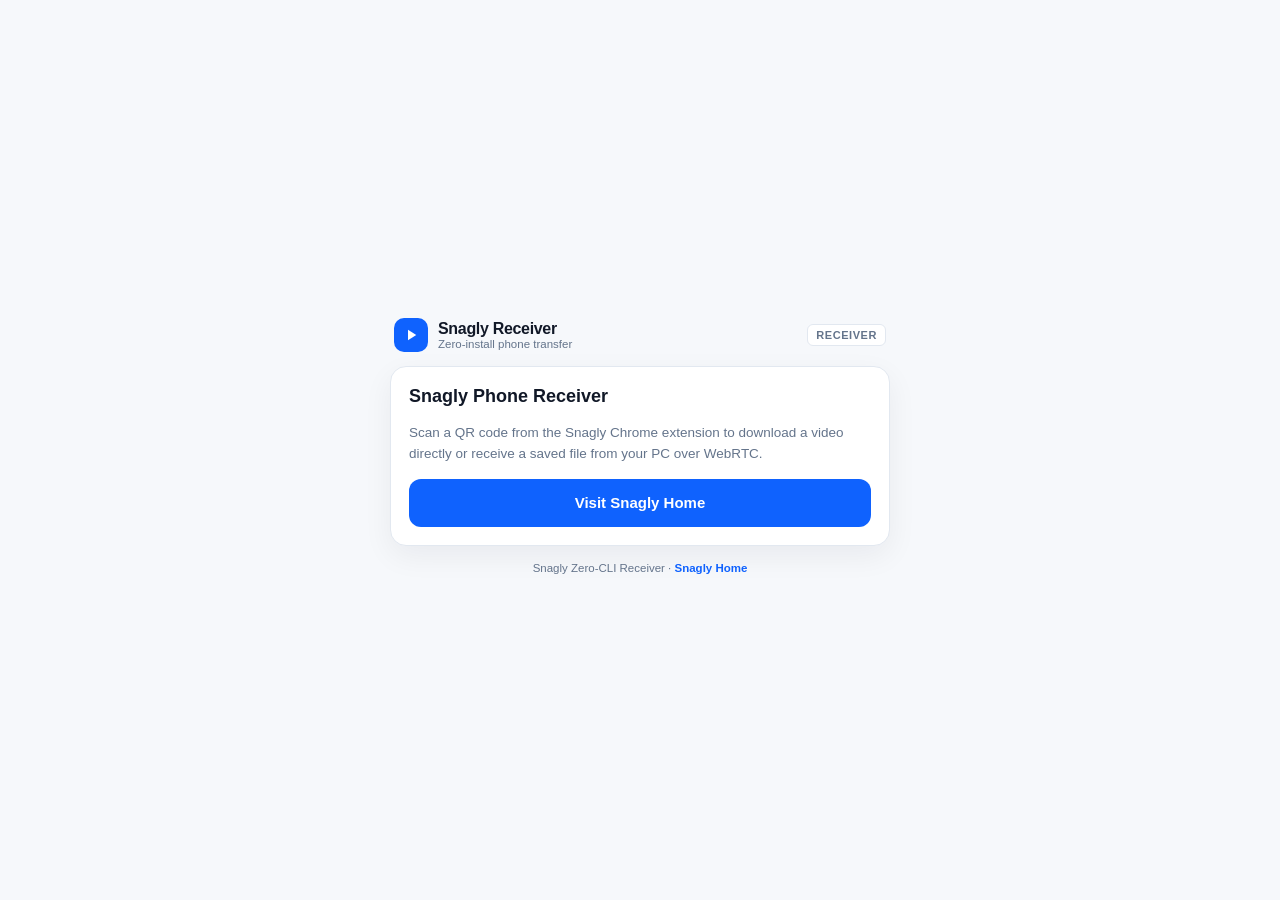
==== snagly-website (1)/public/receive.html @ 97d90e26 "Add files via upload" ====
<!doctype html>
<html lang="en">
<head>
  <meta charset="utf-8">
  <meta name="viewport" content="width=device-width, initial-scale=1, viewport-fit=cover">
  <title>Snagly Phone Receiver</title>
  <style>
    :root {
      --bg: #f6f8fb;
      --card: #ffffff;
      --ink: #111827;
      --mute: #64748b;
      --line: #e2e8f0;
      --accent: #0f62fe;
      --accent-hover: #004fd9;
      --ok: #059669;
      --ok-soft: #ecfdf5;
      --warn: #b45309;
      --warn-soft: #fffbeb;
      --bad: #dc2626;
      --bad-soft: #fef2f2;
      --radius: 16px;
    }
    @media (prefers-color-scheme: dark) {
      :root {
        --bg: #0b1120;
        --card: #111827;
        --ink: #f8fafc;
        --mute: #94a3b8;
        --line: #1e293b;
        --accent: #3b82f6;
        --accent-hover: #2563eb;
        --ok: #34d399;
        --ok-soft: rgba(16, 185, 129, 0.14);
        --warn: #fbbf24;
        --warn-soft: rgba(245, 158, 11, 0.14);
        --bad: #f87171;
        --bad-soft: rgba(239, 68, 68, 0.14);
      }
    }
    * { box-sizing: border-box; }
    html, body {
      margin: 0;
      padding: 0;
      background: var(--bg);
      color: var(--ink);
      font-family: -apple-system, BlinkMacSystemFont, "Segoe UI", Roboto, Helvetica, Arial, sans-serif;
      -webkit-font-smoothing: antialiased;
    }
    body {
      min-height: 100dvh;
      display: flex;
      flex-direction: column;
      align-items: center;
      justify-content: center;
      padding: max(16px, env(safe-area-inset-top)) 16px max(24px, env(safe-area-inset-bottom));
    }
    .shell {
      width: 100%;
      max-width: 500px;
      display: flex;
      flex-direction: column;
      gap: 14px;
    }
    .brand {
      display: flex;
      align-items: center;
      justify-content: space-between;
      padding: 0 4px;
    }
    .brand-left {
      display: flex;
      align-items: center;
      gap: 10px;
    }
    .logo {
      width: 34px;
      height: 34px;
      border-radius: 10px;
      background: var(--accent);
      color: #fff;
      display: grid;
      place-items: center;
      flex: none;
    }
    .logo svg { width: 18px; height: 18px; }
    .brand-name {
      font-size: 16px;
      font-weight: 800;
      letter-spacing: -0.02em;
    }
    .brand-sub {
      font-size: 11.5px;
      color: var(--mute);
      font-weight: 500;
    }
    .mode-tag {
      font-size: 11px;
      font-weight: 700;
      text-transform: uppercase;
      letter-spacing: 0.05em;
      padding: 4px 8px;
      border-radius: 6px;
      border: 1px solid var(--line);
      background: var(--card);
      color: var(--mute);
    }
    .card {
      background: var(--card);
      border: 1px solid var(--line);
      border-radius: var(--radius);
      padding: 18px;
      box-shadow: 0 10px 30px rgba(15, 23, 42, 0.06);
      display: flex;
      flex-direction: column;
      gap: 14px;
    }
    .title {
      margin: 0;
      font-size: 18px;
      font-weight: 750;
      line-height: 1.3;
      word-break: break-word;
    }
    .meta-row {
      display: flex;
      flex-wrap: wrap;
      gap: 8px 14px;
      font-size: 12.5px;
      color: var(--mute);
      font-variant-numeric: tabular-nums;
    }
    .meta-row strong { color: var(--ink); font-weight: 600; }
    .preview-box {
      position: relative;
      width: 100%;
      border-radius: 12px;
      overflow: hidden;
      background: #000;
      border: 1px solid var(--line);
    }
    .preview-box video {
      display: block;
      width: 100%;
      max-height: 280px;
      background: #000;
    }
    .prog-wrap {
      display: flex;
      flex-direction: column;
      gap: 8px;
    }
    .prog-track {
      width: 100%;
      height: 10px;
      border-radius: 99px;
      background: var(--line);
      overflow: hidden;
    }
    .prog-fill {
      height: 100%;
      width: 0%;
      background: var(--accent);
      border-radius: 99px;
      transition: width 0.14s ease-out;
    }
    .prog-fill.done { background: var(--ok); }
    .prog-stats {
      display: flex;
      justify-content: space-between;
      align-items: center;
      font-size: 12.5px;
      color: var(--mute);
      font-variant-numeric: tabular-nums;
    }
    .status-box {
      display: flex;
      align-items: flex-start;
      gap: 10px;
      padding: 12px 13px;
      border-radius: 12px;
      border: 1px solid var(--line);
      background: var(--bg);
      font-size: 13px;
      line-height: 1.45;
    }
    .status-box.ok { background: var(--ok-soft); border-color: rgba(16, 185, 129, 0.32); color: var(--ok); }
    .status-box.warn { background: var(--warn-soft); border-color: rgba(245, 158, 11, 0.35); color: var(--warn); }
    .status-box.bad { background: var(--bad-soft); border-color: rgba(239, 68, 68, 0.35); color: var(--bad); }
    .dot {
      width: 9px;
      height: 9px;
      border-radius: 50%;
      background: var(--accent);
      margin-top: 5px;
      flex: none;
    }
    .status-box.ok .dot { background: var(--ok); }
    .status-box.warn .dot { background: var(--warn); }
    .status-box.bad .dot { background: var(--bad); }
    .dot.pulse { animation: pulse 1.2s ease-in-out infinite; }
    @keyframes pulse {
      0%, 100% { transform: scale(1); opacity: 1; }
      50% { transform: scale(1.35); opacity: 0.45; }
    }
    .btn {
      width: 100%;
      min-height: 48px;
      padding: 12px 16px;
      border-radius: 12px;
      border: 1px solid transparent;
      font: inherit;
      font-size: 15px;
      font-weight: 700;
      cursor: pointer;
      display: inline-flex;
      align-items: center;
      justify-content: center;
      gap: 8px;
      text-decoration: none;
      transition: background 0.15s, transform 0.08s, border-color 0.15s;
    }
    .btn:active { transform: scale(0.99); }
    .btn-primary {
      background: var(--accent);
      color: #fff;
    }
    .btn-primary:hover { background: var(--accent-hover); }
    .btn-primary:disabled { opacity: 0.6; cursor: not-allowed; }
    .btn-success {
      background: var(--ok);
      color: #fff;
    }
    .btn-secondary {
      background: transparent;
      color: var(--ink);
      border-color: var(--line);
      min-height: 44px;
      font-size: 13.5px;
      font-weight: 600;
    }
    .note-box {
      border-radius: 12px;
      border: 1px solid var(--line);
      padding: 12px 13px;
      font-size: 12.5px;
      line-height: 1.5;
      color: var(--mute);
      background: var(--bg);
    }
    .note-box strong { color: var(--ink); display: block; margin-bottom: 3px; }
    .foot {
      text-align: center;
      font-size: 11.5px;
      color: var(--mute);
      padding-top: 2px;
    }
    .foot a { color: var(--accent); text-decoration: none; font-weight: 600; }
    [hidden] { display: none !important; }
  </style>
<script src="/_aistudio-iframe.js?v=29045eb3"></script></head>
<body>
  <main class="shell">
    <header class="brand">
      <div class="brand-left">
        <div class="logo" aria-hidden="true">
          <svg viewBox="0 0 24 24" fill="currentColor"><path d="M8 5v14l11-7z"/></svg>
        </div>
        <div>
          <div class="brand-name">Snagly Receiver</div>
          <div class="brand-sub">Zero-install phone transfer</div>
        </div>
      </div>
      <span class="mode-tag" id="modeBadge">Ready</span>
    </header>

    <!-- Mode 1: Direct URL Receiver -->
    <section class="card" id="directView" hidden>
      <div>
        <h1 class="title" id="directTitle">Video</h1>
        <div class="meta-row" id="directMeta"></div>
      </div>

      <div class="preview-box" id="directPreviewWrap" hidden>
        <video id="directVideo" controls playsinline preload="metadata"></video>
      </div>

      <div class="status-box" id="directStatus" hidden>
        <span class="dot" aria-hidden="true"></span>
        <span id="directStatusText"></span>
      </div>

      <div class="prog-wrap" id="directProgWrap" hidden>
        <div class="prog-track"><div class="prog-fill" id="directProgFill"></div></div>
        <div class="prog-stats">
          <span id="directProgLabel">Downloading…</span>
          <span id="directProgPct">0%</span>
        </div>
      </div>

      <button type="button" class="btn btn-primary" id="directDownloadBtn">
        <svg width="18" height="18" viewBox="0 0 24 24" fill="none" stroke="currentColor" stroke-width="2.3" stroke-linecap="round" stroke-linejoin="round" aria-hidden="true"><path d="M12 4v12m0 0l-5-5m5 5l5-5M5 20h14"/></svg>
        <span>Download Video to Phone</span>
      </button>

      <a class="btn btn-secondary" id="directOpenLink" target="_blank" rel="noopener noreferrer">Open Video URL in Browser</a>

      <div class="note-box">
        <strong>Site requires desktop login or signed headers?</strong>
        If direct phone download is blocked (401/403, CORS restriction, or expiring token) or if the link is an HLS/DASH playlist (<code>.m3u8</code>/<code>.mpd</code>), download the video into Snagly's Extension Vault on your PC first and scan the Mode 2 WebRTC QR to transfer it over local Wi-Fi.
      </div>
    </section>

    <!-- Mode 2: WebRTC P2P Receiver (PeerJS 32KB chunks) -->
    <section class="card" id="p2pView" hidden>
      <div>
        <h1 class="title" id="p2pTitle">Waiting for desktop connection…</h1>
        <div class="meta-row" id="p2pMeta"></div>
      </div>

      <div class="status-box" id="p2pStatus">
        <span class="dot pulse" id="p2pDot" aria-hidden="true"></span>
        <span id="p2pStatusText">Connecting to your PC over WebRTC…</span>
      </div>

      <div class="prog-wrap" id="p2pProgWrap">
        <div class="prog-track"><div class="prog-fill" id="p2pProgFill"></div></div>
        <div class="prog-stats">
          <span id="p2pProgBytes">0 MB</span>
          <span id="p2pProgPct">0%</span>
        </div>
      </div>

      <div class="preview-box" id="p2pPreviewWrap" hidden>
        <video id="p2pVideo" controls playsinline preload="metadata"></video>
      </div>

      <button type="button" class="btn btn-success" id="p2pSaveBtn" hidden>
        <svg width="18" height="18" viewBox="0 0 24 24" fill="none" stroke="currentColor" stroke-width="2.3" stroke-linecap="round" stroke-linejoin="round" aria-hidden="true"><path d="M12 4v12m0 0l-5-5m5 5l5-5M5 20h14"/></svg>
        <span>Save File to Phone</span>
      </button>

      <button type="button" class="btn btn-secondary" id="p2pReconnectBtn" hidden>Reconnect to PC</button>

      <div class="note-box">
        <strong>Direct Browser-to-Browser Wi-Fi Transfer</strong>
        Files stream in 32 KB chunks directly from your desktop browser to this phone via WebRTC DataChannel—nothing is uploaded to cloud storage.
      </div>
    </section>

    <!-- Empty / Invalid Params Landing State -->
    <section class="card" id="emptyView" hidden>
      <h1 class="title">Snagly Phone Receiver</h1>
      <p style="margin:0;font-size:13.5px;color:var(--mute);line-height:1.55">
        Scan a QR code from the Snagly Chrome extension to download a video directly or receive a saved file from your PC over WebRTC.
      </p>
      <a class="btn btn-primary" href="/">Visit Snagly Home</a>
    </section>

    <footer class="foot">
      Snagly Zero-CLI Receiver · <a href="/">Snagly Home</a>
    </footer>
  </main>

  <script src="/vendor/peerjs.min.js" onerror="window.__needPeerCdn=true"></script>
  <script>
    (() => {
      const $ = id => document.getElementById(id);
      const params = new URLSearchParams(location.search);
      const mode = (params.get("mode") || "").toLowerCase();

      function fmtBytes(b) {
        const n = Number(b) || 0;
        if (n <= 0) return "0 MB";
        if (n >= 1e9) return (n / 1e9).toFixed(2) + " GB";
        if (n >= 1048576) return (n / 1048576).toFixed(1) + " MB";
        return Math.max(1, Math.round(n / 1024)) + " KB";
      }

      function sanitizeName(name) {
        const cleaned = String(name || "video.mp4").replace(/[<>:"/\\|?*\x00-\x1f]/g, "_").trim();
        return cleaned || "video.mp4";
      }

      function triggerSaveBlob(blob, filename) {
        const url = URL.createObjectURL(blob);
        const a = document.createElement("a");
        a.href = url;
        a.download = sanitizeName(filename);
        a.style.display = "none";
        document.body.appendChild(a);
        a.click();
        a.remove();
        setTimeout(() => { try { URL.revokeObjectURL(url); } catch {} }, 60000);
      }

      function ensurePeerJs() {
        if (typeof Peer !== "undefined") return Promise.resolve();
        return new Promise((resolve, reject) => {
          const s = document.createElement("script");
          s.src = "https://unpkg.com/peerjs@1.5.4/dist/peerjs.min.js";
          s.onload = () => typeof Peer !== "undefined" ? resolve() : reject(new Error("PeerJS unavailable"));
          s.onerror = () => reject(new Error("Failed to load PeerJS runtime."));
          document.head.appendChild(s);
        });
      }

      // ---- MODE 1: DIRECT VIDEO URL ----
      if (mode === "direct") {
        const rawUrl = params.get("url") || "";
        const fileName = sanitizeName(params.get("name") || "video.mp4");
        $("modeBadge").textContent = "Mode 1 · Direct";

        if (!/^https?:\/\//i.test(rawUrl)) {
          $("emptyView").hidden = false;
          return;
        }

        $("directView").hidden = false;
        $("directTitle").textContent = fileName;
        $("directOpenLink").href = rawUrl;

        let host = "";
        try { host = new URL(rawUrl).hostname; } catch {}
        const isSegmented = /\.(m3u8|mpd)(\?|#|$)/i.test(rawUrl);
        $("directMeta").innerHTML = [
          host ? `<span>Source: <strong>${host.replace(/</g, "&lt;")}</strong></span>` : "",
          isSegmented ? `<span>Format: <strong>Playlist stream</strong></span>` : `<span>Direct URL transfer</span>`
        ].filter(Boolean).join("");

        const setDirectStatus = (kind, text) => {
          const box = $("directStatus");
          box.className = "status-box" + (kind ? " " + kind : "");
          $("directStatusText").textContent = text;
          box.hidden = false;
        };

        if (!isSegmented) {
          const vid = $("directVideo");
          vid.src = rawUrl;
          vid.onloadedmetadata = () => {
            $("directPreviewWrap").hidden = false;
          };
          vid.onerror = () => {
            $("directPreviewWrap").hidden = true;
          };
        } else {
          setDirectStatus("warn", "This URL is an adaptive playlist (.m3u8/.mpd). Direct mobile browsers may not save playlists as a single .mp4—download it into Snagly's Extension Vault on PC first to send via Mode 2 WebRTC.");
        }

        $("directDownloadBtn").onclick = async () => {
          const btn = $("directDownloadBtn");
          btn.disabled = true;
          $("directProgWrap").hidden = false;
          $("directProgFill").style.width = "0%";
          $("directProgFill").classList.remove("done");
          $("directProgPct").textContent = "0%";
          $("directProgLabel").textContent = "Fetching video…";
          setDirectStatus("", "Requesting video directly from source server…");

          try {
            const resp = await fetch(rawUrl, { credentials: "omit", referrerPolicy: "no-referrer" });
            if (!resp.ok) throw new Error("HTTP " + resp.status);
            const total = Number(resp.headers.get("content-length")) || 0;
            const chunks = [];
            let received = 0;

            if (resp.body && resp.body.getReader) {
              const reader = resp.body.getReader();
              while (true) {
                const { done, value } = await reader.read();
                if (done) break;
                if (value) {
                  chunks.push(value);
                  received += value.byteLength;
                  if (total > 0) {
                    const pct = Math.min(100, Math.round((received / total) * 100));
                    $("directProgFill").style.width = pct + "%";
                    $("directProgPct").textContent = pct + "%";
                    $("directProgLabel").textContent = `${fmtBytes(received)} / ${fmtBytes(total)}`;
                  } else {
                    $("directProgFill").style.width = "100%";
                    $("directProgPct").textContent = fmtBytes(received);
                    $("directProgLabel").textContent = "Downloading…";
                  }
                }
              }
            } else {
              const buf = await resp.arrayBuffer();
              chunks.push(new Uint8Array(buf));
              received = buf.byteLength;
            }

            const mime = resp.headers.get("content-type") || "video/mp4";
            const blob = new Blob(chunks, { type: mime });
            $("directProgFill").style.width = "100%";
            $("directProgFill").classList.add("done");
            $("directProgPct").textContent = "100%";
            $("directProgLabel").textContent = `${fmtBytes(blob.size)} saved`;
            setDirectStatus("ok", "Download ready! Saving video to your phone.");
            triggerSaveBlob(blob, fileName);
          } catch (err) {
            const a = document.createElement("a");
            a.href = rawUrl;
            a.download = fileName;
            a.target = "_blank";
            a.rel = "noopener noreferrer";
            document.body.appendChild(a);
            a.click();
            a.remove();
            setDirectStatus(
              "warn",
              "Direct fetch was blocked by site CORS or desktop-only auth (" + ((err && err.message) || "network error") + "). Opened direct link instead—if that fails, download into Extension Vault on PC and use Mode 2 WebRTC QR."
            );
          } finally {
            btn.disabled = false;
          }
        };
        return;
      }

      // ---- MODE 2: PEERJS WEBRTC P2P RECEIVER (32KB CHUNKS) ----
      if (mode === "p2p") {
        const room = (params.get("room") || "").trim();
        $("modeBadge").textContent = "Mode 2 · WebRTC P2P";
        if (!/^[a-zA-Z0-9_-]{4,64}$/.test(room)) {
          $("emptyView").hidden = false;
          return;
        }
        $("p2pView").hidden = false;

        const targetPeerId = "snagly-" + room;
        let peer = null;
        let activeConn = null;
        let assembledBlob = null;
        let fileMeta = { name: "video.mp4", size: 0, mime: "video/mp4" };
        let receivedChunks = [];
        let receivedBytes = 0;
        let startedAt = 0;
        let finished = false;

        const setP2pStatus = (kind, text, pulsing = false) => {
          const box = $("p2pStatus");
          box.className = "status-box" + (kind ? " " + kind : "");
          $("p2pStatusText").textContent = text;
          const dot = $("p2pDot");
          dot.className = "dot" + (pulsing ? " pulse" : "");
        };

        function cleanup() {
          if (activeConn) { try { activeConn.close(); } catch {} activeConn = null; }
          if (peer) { try { peer.destroy(); } catch {} peer = null; }
        }

        function finalizeFile(conn) {
          if (finished) return;
          finished = true;
          assembledBlob = new Blob(receivedChunks, { type: fileMeta.mime || "video/mp4" });
          receivedChunks = [];
          const finalSize = assembledBlob.size || receivedBytes;
          $("p2pProgFill").style.width = "100%";
          $("p2pProgFill").classList.add("done");
          $("p2pProgPct").textContent = "100%";
          $("p2pProgBytes").textContent = `${fmtBytes(finalSize)} received`;
          setP2pStatus("ok", "Transfer complete! Saving file to your phone…", false);

          try {
            const dc = conn && conn.dataChannel;
            if (dc && dc.readyState === "open") {
              dc.send(JSON.stringify({ type: "ack", receivedBytes: finalSize }));
            } else if (conn && conn.open) {
              conn.send(JSON.stringify({ type: "ack", receivedBytes: finalSize }));
            }
          } catch {}

          const saveBtn = $("p2pSaveBtn");
          saveBtn.hidden = false;
          saveBtn.onclick = () => triggerSaveBlob(assembledBlob, fileMeta.name);

          if (/^video\//i.test(assembledBlob.type) || /\.(mp4|webm|mov|m4v)$/i.test(fileMeta.name)) {
            const url = URL.createObjectURL(assembledBlob);
            const vid = $("p2pVideo");
            vid.src = url;
            vid.onloadedmetadata = () => { $("p2pPreviewWrap").hidden = false; };
          }

          triggerSaveBlob(assembledBlob, fileMeta.name);
        }

        function handleIncomingData(data, conn) {
          if (typeof data === "string") {
            try {
              const msg = JSON.parse(data);
              if (msg.type === "meta") {
                fileMeta = {
                  name: sanitizeName(msg.name || "video.mp4"),
                  size: Number(msg.size) || 0,
                  mime: msg.mime || "video/mp4"
                };
                receivedChunks = [];
                receivedBytes = 0;
                startedAt = Date.now();
                finished = false;
                $("p2pTitle").textContent = fileMeta.name;
                $("p2pMeta").innerHTML = [
                  `<span>Size: <strong>${fmtBytes(fileMeta.size)}</strong></span>`,
                  `<span>Room: <strong>${room}</strong></span>`
                ].join("");
                $("p2pProgBytes").textContent = `0 MB / ${fmtBytes(fileMeta.size)}`;
                setP2pStatus("", "Receiving 32 KB chunks over local WebRTC…", true);
              } else if (msg.type === "eof") {
                finalizeFile(conn);
              }
            } catch {}
            return;
          }

          let chunk = data;
          if (chunk instanceof Blob) {
            chunk.arrayBuffer().then(buf => handleIncomingData(buf, conn));
            return;
          }
          if (!chunk) return;
          const len = chunk.byteLength || 0;
          if (!len) return;
          receivedChunks.push(chunk);
          receivedBytes += len;

          const total = fileMeta.size || receivedBytes;
          const pct = total > 0 ? Math.min(100, Math.round((receivedBytes / total) * 100)) : 0;
          const elapsed = Math.max(0.25, (Date.now() - (startedAt || Date.now())) / 1000);
          const speedMbps = (receivedBytes / 1048576 / elapsed).toFixed(1);
          $("p2pProgFill").style.width = pct + "%";
          $("p2pProgPct").textContent = `${pct}% · ${speedMbps} MB/s`;
          $("p2pProgBytes").textContent = `${fmtBytes(receivedBytes)} / ${fmtBytes(total)}`;

          if (fileMeta.size > 0 && receivedBytes >= fileMeta.size) {
            finalizeFile(conn);
          }
        }

        async function startP2p() {
          cleanup();
          assembledBlob = null;
          receivedChunks = [];
          receivedBytes = 0;
          finished = false;
          $("p2pSaveBtn").hidden = true;
          $("p2pReconnectBtn").hidden = true;
          $("p2pPreviewWrap").hidden = true;
          $("p2pProgFill").style.width = "0%";
          $("p2pProgFill").classList.remove("done");
          $("p2pProgPct").textContent = "0%";
          $("p2pProgBytes").textContent = "Waiting for desktop…";
          $("p2pMeta").innerHTML = `<span>Room: <strong>${room}</strong></span>`;
          setP2pStatus("", "Joining WebRTC room & connecting to desktop peer…", true);

          try {
            await ensurePeerJs();
          } catch (err) {
            setP2pStatus("bad", (err && err.message) || "Could not load WebRTC runtime.", false);
            $("p2pReconnectBtn").hidden = false;
            return;
          }

          const localId = "snagly-rx-" + Math.random().toString(36).slice(2, 10);
          peer = new Peer(localId, {
            debug: 0,
            config: {
              iceServers: [
                { urls: "stun:stun.l.google.com:19302" },
                { urls: "stun:stun1.l.google.com:19302" }
              ]
            }
          });

          peer.on("open", () => {
            setP2pStatus("", "Connecting directly to desktop QR session…", true);
            const conn = peer.connect(targetPeerId, { reliable: true, serialization: "none" });
            activeConn = conn;

            conn.on("open", () => {
              if (conn.dataChannel) conn.dataChannel.binaryType = "arraybuffer";
              setP2pStatus("", "Connected directly to PC. Starting transfer…", true);
            });

            conn.on("data", data => handleIncomingData(data, conn));

            conn.on("close", () => {
              if (!finished && receivedBytes > 0 && fileMeta.size > 0 && receivedBytes >= fileMeta.size) {
                finalizeFile(conn);
              } else if (!finished) {
                setP2pStatus("warn", "Desktop connection closed before transfer finished.", false);
                $("p2pReconnectBtn").hidden = false;
              }
            });

            conn.on("error", () => {
              if (!finished) {
                setP2pStatus("bad", "WebRTC data channel error. Tap Reconnect below.", false);
                $("p2pReconnectBtn").hidden = false;
              }
            });
          });

          peer.on("error", err => {
            if (!finished) {
              const msg = err && err.type === "peer-unavailable"
                ? "Desktop QR modal is closed or expired. Keep the QR open on your PC and tap Reconnect."
                : ((err && err.message) || "WebRTC connection failed. Tap Reconnect below.");
              setP2pStatus("bad", msg, false);
              $("p2pReconnectBtn").hidden = false;
            }
          });
        }

        $("p2pReconnectBtn").onclick = startP2p;
        startP2p();
        return;
      }

      $("modeBadge").textContent = "Receiver";
      $("emptyView").hidden = false;
    })();
  </script>
</body>
</html>
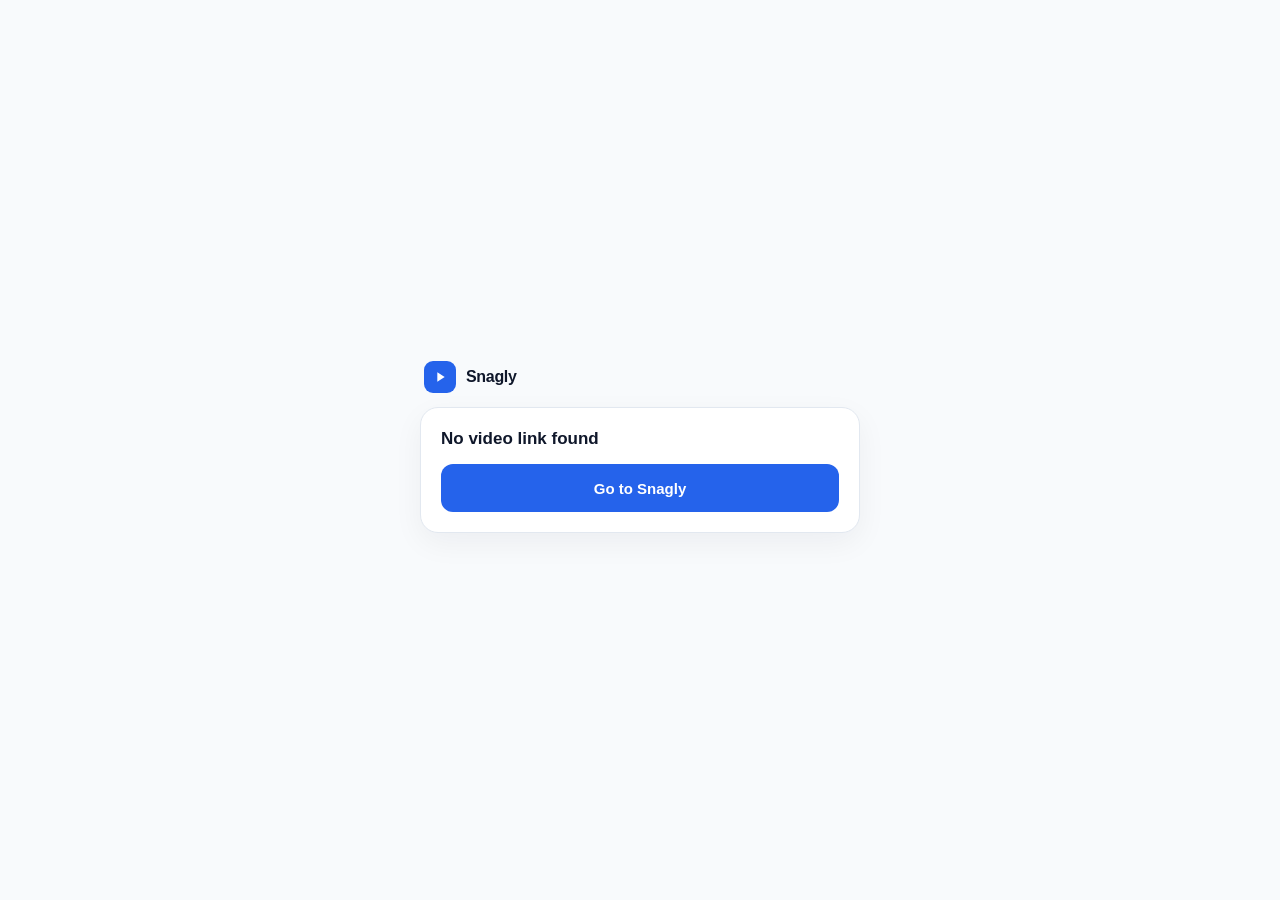
==== commit 88754cc6: "Add files via upload" ====
--- a/snagly-website (1)/public/receive.html
+++ b/snagly-website (1)/public/receive.html
@@ -3,23 +3,21 @@
 <head>
   <meta charset="utf-8">
   <meta name="viewport" content="width=device-width, initial-scale=1, viewport-fit=cover">
-  <title>Snagly Phone Receiver</title>
+  <title>Snagly</title>
   <style>
     :root {
-      --bg: #f6f8fb;
+      --bg: #f8fafc;
       --card: #ffffff;
-      --ink: #111827;
+      --ink: #0f172a;
       --mute: #64748b;
       --line: #e2e8f0;
-      --accent: #0f62fe;
-      --accent-hover: #004fd9;
+      --accent: #2563eb;
+      --accent-hover: #1d4ed8;
       --ok: #059669;
       --ok-soft: #ecfdf5;
-      --warn: #b45309;
-      --warn-soft: #fffbeb;
       --bad: #dc2626;
       --bad-soft: #fef2f2;
-      --radius: 16px;
+      --radius: 18px;
     }
     @media (prefers-color-scheme: dark) {
       :root {
@@ -32,8 +30,6 @@
         --accent-hover: #2563eb;
         --ok: #34d399;
         --ok-soft: rgba(16, 185, 129, 0.14);
-        --warn: #fbbf24;
-        --warn-soft: rgba(245, 158, 11, 0.14);
         --bad: #f87171;
         --bad-soft: rgba(239, 68, 68, 0.14);
       }
@@ -53,11 +49,11 @@
       flex-direction: column;
       align-items: center;
       justify-content: center;
-      padding: max(16px, env(safe-area-inset-top)) 16px max(24px, env(safe-area-inset-bottom));
+      padding: max(18px, env(safe-area-inset-top)) 16px max(24px, env(safe-area-inset-bottom));
     }
     .shell {
       width: 100%;
-      max-width: 500px;
+      max-width: 440px;
       display: flex;
       flex-direction: column;
       gap: 14px;
@@ -65,74 +61,49 @@
     .brand {
       display: flex;
       align-items: center;
-      justify-content: space-between;
+      gap: 10px;
       padding: 0 4px;
     }
-    .brand-left {
-      display: flex;
-      align-items: center;
-      gap: 10px;
-    }
     .logo {
-      width: 34px;
-      height: 34px;
-      border-radius: 10px;
+      width: 32px;
+      height: 32px;
+      border-radius: 9px;
       background: var(--accent);
       color: #fff;
       display: grid;
       place-items: center;
       flex: none;
     }
-    .logo svg { width: 18px; height: 18px; }
+    .logo svg { width: 16px; height: 16px; }
     .brand-name {
       font-size: 16px;
       font-weight: 800;
       letter-spacing: -0.02em;
     }
-    .brand-sub {
-      font-size: 11.5px;
-      color: var(--mute);
-      font-weight: 500;
-    }
-    .mode-tag {
-      font-size: 11px;
-      font-weight: 700;
-      text-transform: uppercase;
-      letter-spacing: 0.05em;
-      padding: 4px 8px;
-      border-radius: 6px;
-      border: 1px solid var(--line);
-      background: var(--card);
-      color: var(--mute);
-    }
     .card {
       background: var(--card);
       border: 1px solid var(--line);
       border-radius: var(--radius);
-      padding: 18px;
-      box-shadow: 0 10px 30px rgba(15, 23, 42, 0.06);
+      padding: 20px;
+      box-shadow: 0 10px 30px rgba(15, 23, 42, 0.05);
       display: flex;
       flex-direction: column;
       gap: 14px;
     }
     .title {
       margin: 0;
-      font-size: 18px;
-      font-weight: 750;
-      line-height: 1.3;
+      font-size: 17px;
+      font-weight: 700;
+      line-height: 1.35;
       word-break: break-word;
     }
-    .meta-row {
-      display: flex;
-      flex-wrap: wrap;
-      gap: 8px 14px;
-      font-size: 12.5px;
+    .sub-meta {
+      margin-top: 4px;
+      font-size: 13px;
       color: var(--mute);
       font-variant-numeric: tabular-nums;
     }
-    .meta-row strong { color: var(--ink); font-weight: 600; }
     .preview-box {
-      position: relative;
       width: 100%;
       border-radius: 12px;
       overflow: hidden;
@@ -142,7 +113,7 @@
     .preview-box video {
       display: block;
       width: 100%;
-      max-height: 280px;
+      max-height: 260px;
       background: #000;
     }
     .prog-wrap {
@@ -152,7 +123,7 @@
     }
     .prog-track {
       width: 100%;
-      height: 10px;
+      height: 9px;
       border-radius: 99px;
       background: var(--line);
       overflow: hidden;
@@ -173,35 +144,25 @@
       color: var(--mute);
       font-variant-numeric: tabular-nums;
     }
-    .status-box {
-      display: flex;
-      align-items: flex-start;
-      gap: 10px;
-      padding: 12px 13px;
-      border-radius: 12px;
+    .status-line {
+      font-size: 13.5px;
+      font-weight: 600;
+      color: var(--mute);
+      line-height: 1.4;
+      padding: 10px 12px;
+      border-radius: 11px;
+      background: var(--bg);
       border: 1px solid var(--line);
-      background: var(--bg);
-      font-size: 13px;
-      line-height: 1.45;
-    }
-    .status-box.ok { background: var(--ok-soft); border-color: rgba(16, 185, 129, 0.32); color: var(--ok); }
-    .status-box.warn { background: var(--warn-soft); border-color: rgba(245, 158, 11, 0.35); color: var(--warn); }
-    .status-box.bad { background: var(--bad-soft); border-color: rgba(239, 68, 68, 0.35); color: var(--bad); }
-    .dot {
-      width: 9px;
-      height: 9px;
-      border-radius: 50%;
-      background: var(--accent);
-      margin-top: 5px;
-      flex: none;
-    }
-    .status-box.ok .dot { background: var(--ok); }
-    .status-box.warn .dot { background: var(--warn); }
-    .status-box.bad .dot { background: var(--bad); }
-    .dot.pulse { animation: pulse 1.2s ease-in-out infinite; }
-    @keyframes pulse {
-      0%, 100% { transform: scale(1); opacity: 1; }
-      50% { transform: scale(1.35); opacity: 0.45; }
+    }
+    .status-line.ok {
+      background: var(--ok-soft);
+      border-color: rgba(16, 185, 129, 0.28);
+      color: var(--ok);
+    }
+    .status-line.bad {
+      background: var(--bad-soft);
+      border-color: rgba(239, 68, 68, 0.28);
+      color: var(--bad);
     }
     .btn {
       width: 100%;
@@ -218,19 +179,13 @@
       justify-content: center;
       gap: 8px;
       text-decoration: none;
-      transition: background 0.15s, transform 0.08s, border-color 0.15s;
+      transition: background 0.15s, transform 0.08s;
     }
     .btn:active { transform: scale(0.99); }
-    .btn-primary {
-      background: var(--accent);
-      color: #fff;
-    }
+    .btn-primary { background: var(--accent); color: #fff; }
     .btn-primary:hover { background: var(--accent-hover); }
     .btn-primary:disabled { opacity: 0.6; cursor: not-allowed; }
-    .btn-success {
-      background: var(--ok);
-      color: #fff;
-    }
+    .btn-success { background: var(--ok); color: #fff; }
     .btn-secondary {
       background: transparent;
       color: var(--ink);
@@ -239,56 +194,29 @@
       font-size: 13.5px;
       font-weight: 600;
     }
-    .note-box {
-      border-radius: 12px;
-      border: 1px solid var(--line);
-      padding: 12px 13px;
-      font-size: 12.5px;
-      line-height: 1.5;
-      color: var(--mute);
-      background: var(--bg);
-    }
-    .note-box strong { color: var(--ink); display: block; margin-bottom: 3px; }
-    .foot {
-      text-align: center;
-      font-size: 11.5px;
-      color: var(--mute);
-      padding-top: 2px;
-    }
-    .foot a { color: var(--accent); text-decoration: none; font-weight: 600; }
     [hidden] { display: none !important; }
   </style>
 <script src="/_aistudio-iframe.js?v=29045eb3"></script></head>
 <body>
   <main class="shell">
     <header class="brand">
-      <div class="brand-left">
-        <div class="logo" aria-hidden="true">
-          <svg viewBox="0 0 24 24" fill="currentColor"><path d="M8 5v14l11-7z"/></svg>
-        </div>
-        <div>
-          <div class="brand-name">Snagly Receiver</div>
-          <div class="brand-sub">Zero-install phone transfer</div>
-        </div>
+      <div class="logo" aria-hidden="true">
+        <svg viewBox="0 0 24 24" fill="currentColor"><path d="M8 5v14l11-7z"/></svg>
       </div>
-      <span class="mode-tag" id="modeBadge">Ready</span>
+      <span class="brand-name">Snagly</span>
     </header>
 
-    <!-- Mode 1: Direct URL Receiver -->
+    <!-- Direct Video Download -->
     <section class="card" id="directView" hidden>
       <div>
         <h1 class="title" id="directTitle">Video</h1>
-        <div class="meta-row" id="directMeta"></div>
       </div>
 
       <div class="preview-box" id="directPreviewWrap" hidden>
         <video id="directVideo" controls playsinline preload="metadata"></video>
       </div>
 
-      <div class="status-box" id="directStatus" hidden>
-        <span class="dot" aria-hidden="true"></span>
-        <span id="directStatusText"></span>
-      </div>
+      <div class="status-line" id="directStatus" hidden></div>
 
       <div class="prog-wrap" id="directProgWrap" hidden>
         <div class="prog-track"><div class="prog-fill" id="directProgFill"></div></div>
@@ -300,30 +228,22 @@
 
       <button type="button" class="btn btn-primary" id="directDownloadBtn">
         <svg width="18" height="18" viewBox="0 0 24 24" fill="none" stroke="currentColor" stroke-width="2.3" stroke-linecap="round" stroke-linejoin="round" aria-hidden="true"><path d="M12 4v12m0 0l-5-5m5 5l5-5M5 20h14"/></svg>
-        <span>Download Video to Phone</span>
+        <span>Download Video</span>
       </button>
 
-      <a class="btn btn-secondary" id="directOpenLink" target="_blank" rel="noopener noreferrer">Open Video URL in Browser</a>
-
-      <div class="note-box">
-        <strong>Site requires desktop login or signed headers?</strong>
-        If direct phone download is blocked (401/403, CORS restriction, or expiring token) or if the link is an HLS/DASH playlist (<code>.m3u8</code>/<code>.mpd</code>), download the video into Snagly's Extension Vault on your PC first and scan the Mode 2 WebRTC QR to transfer it over local Wi-Fi.
-      </div>
+      <a class="btn btn-secondary" id="directOpenLink" target="_blank" rel="noopener noreferrer">Open Video</a>
     </section>
 
-    <!-- Mode 2: WebRTC P2P Receiver (PeerJS 32KB chunks) -->
+    <!-- File Transfer -->
     <section class="card" id="p2pView" hidden>
       <div>
-        <h1 class="title" id="p2pTitle">Waiting for desktop connection…</h1>
-        <div class="meta-row" id="p2pMeta"></div>
+        <h1 class="title" id="p2pTitle">Connecting…</h1>
+        <div class="sub-meta" id="p2pMeta" hidden></div>
       </div>
 
-      <div class="status-box" id="p2pStatus">
-        <span class="dot pulse" id="p2pDot" aria-hidden="true"></span>
-        <span id="p2pStatusText">Connecting to your PC over WebRTC…</span>
-      </div>
-
-      <div class="prog-wrap" id="p2pProgWrap">
+      <div class="status-line" id="p2pStatus">Connecting…</div>
+
+      <div class="prog-wrap" id="p2pProgWrap" hidden>
         <div class="prog-track"><div class="prog-fill" id="p2pProgFill"></div></div>
         <div class="prog-stats">
           <span id="p2pProgBytes">0 MB</span>
@@ -337,32 +257,20 @@
 
       <button type="button" class="btn btn-success" id="p2pSaveBtn" hidden>
         <svg width="18" height="18" viewBox="0 0 24 24" fill="none" stroke="currentColor" stroke-width="2.3" stroke-linecap="round" stroke-linejoin="round" aria-hidden="true"><path d="M12 4v12m0 0l-5-5m5 5l5-5M5 20h14"/></svg>
-        <span>Save File to Phone</span>
+        <span>Save Video</span>
       </button>
 
-      <button type="button" class="btn btn-secondary" id="p2pReconnectBtn" hidden>Reconnect to PC</button>
-
-      <div class="note-box">
-        <strong>Direct Browser-to-Browser Wi-Fi Transfer</strong>
-        Files stream in 32 KB chunks directly from your desktop browser to this phone via WebRTC DataChannel—nothing is uploaded to cloud storage.
-      </div>
+      <button type="button" class="btn btn-secondary" id="p2pReconnectBtn" hidden>Try Again</button>
     </section>
 
-    <!-- Empty / Invalid Params Landing State -->
+    <!-- Empty Landing -->
     <section class="card" id="emptyView" hidden>
-      <h1 class="title">Snagly Phone Receiver</h1>
-      <p style="margin:0;font-size:13.5px;color:var(--mute);line-height:1.55">
-        Scan a QR code from the Snagly Chrome extension to download a video directly or receive a saved file from your PC over WebRTC.
-      </p>
-      <a class="btn btn-primary" href="/">Visit Snagly Home</a>
+      <h1 class="title">No video link found</h1>
+      <a class="btn btn-primary" href="/">Go to Snagly</a>
     </section>
-
-    <footer class="foot">
-      Snagly Zero-CLI Receiver · <a href="/">Snagly Home</a>
-    </footer>
   </main>
 
-  <script src="/vendor/peerjs.min.js" onerror="window.__needPeerCdn=true"></script>
+  <script src="/vendor/peerjs.min.js"></script>
   <script>
     (() => {
       const $ = id => document.getElementById(id);
@@ -399,17 +307,16 @@
         return new Promise((resolve, reject) => {
           const s = document.createElement("script");
           s.src = "https://unpkg.com/peerjs@1.5.4/dist/peerjs.min.js";
-          s.onload = () => typeof Peer !== "undefined" ? resolve() : reject(new Error("PeerJS unavailable"));
-          s.onerror = () => reject(new Error("Failed to load PeerJS runtime."));
+          s.onload = () => typeof Peer !== "undefined" ? resolve() : reject(new Error("Connection unavailable."));
+          s.onerror = () => reject(new Error("Connection unavailable."));
           document.head.appendChild(s);
         });
       }
 
-      // ---- MODE 1: DIRECT VIDEO URL ----
+      // Direct Video URL
       if (mode === "direct") {
         const rawUrl = params.get("url") || "";
         const fileName = sanitizeName(params.get("name") || "video.mp4");
-        $("modeBadge").textContent = "Mode 1 · Direct";
 
         if (!/^https?:\/\//i.test(rawUrl)) {
           $("emptyView").hidden = false;
@@ -420,33 +327,20 @@
         $("directTitle").textContent = fileName;
         $("directOpenLink").href = rawUrl;
 
-        let host = "";
-        try { host = new URL(rawUrl).hostname; } catch {}
         const isSegmented = /\.(m3u8|mpd)(\?|#|$)/i.test(rawUrl);
-        $("directMeta").innerHTML = [
-          host ? `<span>Source: <strong>${host.replace(/</g, "&lt;")}</strong></span>` : "",
-          isSegmented ? `<span>Format: <strong>Playlist stream</strong></span>` : `<span>Direct URL transfer</span>`
-        ].filter(Boolean).join("");
-
-        const setDirectStatus = (kind, text) => {
-          const box = $("directStatus");
-          box.className = "status-box" + (kind ? " " + kind : "");
-          $("directStatusText").textContent = text;
-          box.hidden = false;
-        };
-
         if (!isSegmented) {
           const vid = $("directVideo");
           vid.src = rawUrl;
-          vid.onloadedmetadata = () => {
-            $("directPreviewWrap").hidden = false;
-          };
-          vid.onerror = () => {
-            $("directPreviewWrap").hidden = true;
-          };
-        } else {
-          setDirectStatus("warn", "This URL is an adaptive playlist (.m3u8/.mpd). Direct mobile browsers may not save playlists as a single .mp4—download it into Snagly's Extension Vault on PC first to send via Mode 2 WebRTC.");
-        }
+          vid.onloadedmetadata = () => { $("directPreviewWrap").hidden = false; };
+          vid.onerror = () => { $("directPreviewWrap").hidden = true; };
+        }
+
+        const setDirectStatus = (kind, text) => {
+          const el = $("directStatus");
+          el.className = "status-line" + (kind ? " " + kind : "");
+          el.textContent = text;
+          el.hidden = false;
+        };
 
         $("directDownloadBtn").onclick = async () => {
           const btn = $("directDownloadBtn");
@@ -455,12 +349,12 @@
           $("directProgFill").style.width = "0%";
           $("directProgFill").classList.remove("done");
           $("directProgPct").textContent = "0%";
-          $("directProgLabel").textContent = "Fetching video…";
-          setDirectStatus("", "Requesting video directly from source server…");
+          $("directProgLabel").textContent = "Downloading…";
+          setDirectStatus("", "Downloading video…");
 
           try {
             const resp = await fetch(rawUrl, { credentials: "omit", referrerPolicy: "no-referrer" });
-            if (!resp.ok) throw new Error("HTTP " + resp.status);
+            if (!resp.ok) throw new Error("Blocked");
             const total = Number(resp.headers.get("content-length")) || 0;
             const chunks = [];
             let received = 0;
@@ -488,7 +382,6 @@
             } else {
               const buf = await resp.arrayBuffer();
               chunks.push(new Uint8Array(buf));
-              received = buf.byteLength;
             }
 
             const mime = resp.headers.get("content-type") || "video/mp4";
@@ -496,10 +389,10 @@
             $("directProgFill").style.width = "100%";
             $("directProgFill").classList.add("done");
             $("directProgPct").textContent = "100%";
-            $("directProgLabel").textContent = `${fmtBytes(blob.size)} saved`;
-            setDirectStatus("ok", "Download ready! Saving video to your phone.");
+            $("directProgLabel").textContent = fmtBytes(blob.size);
+            setDirectStatus("ok", "Saved to your phone.");
             triggerSaveBlob(blob, fileName);
-          } catch (err) {
+          } catch {
             const a = document.createElement("a");
             a.href = rawUrl;
             a.download = fileName;
@@ -508,10 +401,7 @@
             document.body.appendChild(a);
             a.click();
             a.remove();
-            setDirectStatus(
-              "warn",
-              "Direct fetch was blocked by site CORS or desktop-only auth (" + ((err && err.message) || "network error") + "). Opened direct link instead—if that fails, download into Extension Vault on PC and use Mode 2 WebRTC QR."
-            );
+            setDirectStatus("", "Opened video link. Tap Open Video if it didn't start.");
           } finally {
             btn.disabled = false;
           }
@@ -519,10 +409,9 @@
         return;
       }
 
-      // ---- MODE 2: PEERJS WEBRTC P2P RECEIVER (32KB CHUNKS) ----
+      // File Transfer
       if (mode === "p2p") {
         const room = (params.get("room") || "").trim();
-        $("modeBadge").textContent = "Mode 2 · WebRTC P2P";
         if (!/^[a-zA-Z0-9_-]{4,64}$/.test(room)) {
           $("emptyView").hidden = false;
           return;
@@ -536,40 +425,58 @@
         let fileMeta = { name: "video.mp4", size: 0, mime: "video/mp4" };
         let receivedChunks = [];
         let receivedBytes = 0;
-        let startedAt = 0;
         let finished = false;
-
-        const setP2pStatus = (kind, text, pulsing = false) => {
-          const box = $("p2pStatus");
-          box.className = "status-box" + (kind ? " " + kind : "");
-          $("p2pStatusText").textContent = text;
-          const dot = $("p2pDot");
-          dot.className = "dot" + (pulsing ? " pulse" : "");
+        let connectTimeout = null;
+        let blobQueue = Promise.resolve();
+        let activeAttempt = 0;
+
+        const setStatus = (kind, text) => {
+          const el = $("p2pStatus");
+          el.className = "status-line" + (kind ? " " + kind : "");
+          el.textContent = text;
         };
 
+        function clearWatchdog() {
+          if (connectTimeout) {
+            clearTimeout(connectTimeout);
+            connectTimeout = null;
+          }
+        }
+
         function cleanup() {
+          clearWatchdog();
           if (activeConn) { try { activeConn.close(); } catch {} activeConn = null; }
           if (peer) { try { peer.destroy(); } catch {} peer = null; }
+        }
+
+        function showP2pError(msg) {
+          if (finished) return;
+          clearWatchdog();
+          setStatus("bad", msg || "Couldn't connect. Tap Try Again.");
+          $("p2pReconnectBtn").hidden = false;
         }
 
         function finalizeFile(conn) {
           if (finished) return;
           finished = true;
+          clearWatchdog();
           assembledBlob = new Blob(receivedChunks, { type: fileMeta.mime || "video/mp4" });
           receivedChunks = [];
           const finalSize = assembledBlob.size || receivedBytes;
+          $("p2pProgWrap").hidden = false;
           $("p2pProgFill").style.width = "100%";
           $("p2pProgFill").classList.add("done");
           $("p2pProgPct").textContent = "100%";
-          $("p2pProgBytes").textContent = `${fmtBytes(finalSize)} received`;
-          setP2pStatus("ok", "Transfer complete! Saving file to your phone…", false);
+          $("p2pProgBytes").textContent = fmtBytes(finalSize);
+          setStatus("ok", "Download complete.");
 
           try {
+            const ack = JSON.stringify({ type: "ack", receivedBytes: finalSize });
             const dc = conn && conn.dataChannel;
             if (dc && dc.readyState === "open") {
-              dc.send(JSON.stringify({ type: "ack", receivedBytes: finalSize }));
+              dc.send(ack);
             } else if (conn && conn.open) {
-              conn.send(JSON.stringify({ type: "ack", receivedBytes: finalSize }));
+              conn.send(ack);
             }
           } catch {}
 
@@ -587,11 +494,13 @@
           triggerSaveBlob(assembledBlob, fileMeta.name);
         }
 
-        function handleIncomingData(data, conn) {
+        function processIncomingPayload(data, conn) {
+          if (finished) return;
           if (typeof data === "string") {
             try {
               const msg = JSON.parse(data);
               if (msg.type === "meta") {
+                clearWatchdog();
                 fileMeta = {
                   name: sanitizeName(msg.name || "video.mp4"),
                   size: Number(msg.size) || 0,
@@ -599,15 +508,15 @@
                 };
                 receivedChunks = [];
                 receivedBytes = 0;
-                startedAt = Date.now();
                 finished = false;
                 $("p2pTitle").textContent = fileMeta.name;
-                $("p2pMeta").innerHTML = [
-                  `<span>Size: <strong>${fmtBytes(fileMeta.size)}</strong></span>`,
-                  `<span>Room: <strong>${room}</strong></span>`
-                ].join("");
+                if (fileMeta.size > 0) {
+                  $("p2pMeta").textContent = fmtBytes(fileMeta.size);
+                  $("p2pMeta").hidden = false;
+                }
+                $("p2pProgWrap").hidden = false;
                 $("p2pProgBytes").textContent = `0 MB / ${fmtBytes(fileMeta.size)}`;
-                setP2pStatus("", "Receiving 32 KB chunks over local WebRTC…", true);
+                setStatus("", "Downloading…");
               } else if (msg.type === "eof") {
                 finalizeFile(conn);
               }
@@ -615,23 +524,20 @@
             return;
           }
 
-          let chunk = data;
-          if (chunk instanceof Blob) {
-            chunk.arrayBuffer().then(buf => handleIncomingData(buf, conn));
-            return;
-          }
-          if (!chunk) return;
-          const len = chunk.byteLength || 0;
-          if (!len) return;
-          receivedChunks.push(chunk);
-          receivedBytes += len;
+          if (!data) return;
+          const view = data instanceof ArrayBuffer
+            ? new Uint8Array(data)
+            : (ArrayBuffer.isView(data) ? new Uint8Array(data.buffer, data.byteOffset, data.byteLength) : null);
+          if (!view || !view.byteLength) return;
+
+          receivedChunks.push(view);
+          receivedBytes += view.byteLength;
 
           const total = fileMeta.size || receivedBytes;
           const pct = total > 0 ? Math.min(100, Math.round((receivedBytes / total) * 100)) : 0;
-          const elapsed = Math.max(0.25, (Date.now() - (startedAt || Date.now())) / 1000);
-          const speedMbps = (receivedBytes / 1048576 / elapsed).toFixed(1);
+          $("p2pProgWrap").hidden = false;
           $("p2pProgFill").style.width = pct + "%";
-          $("p2pProgPct").textContent = `${pct}% · ${speedMbps} MB/s`;
+          $("p2pProgPct").textContent = pct + "%";
           $("p2pProgBytes").textContent = `${fmtBytes(receivedBytes)} / ${fmtBytes(total)}`;
 
           if (fileMeta.size > 0 && receivedBytes >= fileMeta.size) {
@@ -639,29 +545,51 @@
           }
         }
 
+        function handleIncomingData(data, conn, attemptId) {
+          if (attemptId !== activeAttempt || finished) return;
+          if (data instanceof Blob) {
+            blobQueue = blobQueue.then(() => data.arrayBuffer()).then(buf => {
+              if (attemptId === activeAttempt && !finished) processIncomingPayload(buf, conn);
+            }).catch(() => {});
+          } else {
+            blobQueue = blobQueue.then(() => {
+              if (attemptId === activeAttempt && !finished) processIncomingPayload(data, conn);
+            });
+          }
+        }
+
         async function startP2p() {
+          const attemptId = ++activeAttempt;
           cleanup();
           assembledBlob = null;
           receivedChunks = [];
           receivedBytes = 0;
           finished = false;
+          blobQueue = Promise.resolve();
           $("p2pSaveBtn").hidden = true;
           $("p2pReconnectBtn").hidden = true;
           $("p2pPreviewWrap").hidden = true;
+          $("p2pProgWrap").hidden = true;
+          $("p2pMeta").hidden = true;
           $("p2pProgFill").style.width = "0%";
           $("p2pProgFill").classList.remove("done");
           $("p2pProgPct").textContent = "0%";
-          $("p2pProgBytes").textContent = "Waiting for desktop…";
-          $("p2pMeta").innerHTML = `<span>Room: <strong>${room}</strong></span>`;
-          setP2pStatus("", "Joining WebRTC room & connecting to desktop peer…", true);
+          $("p2pTitle").textContent = "Connecting…";
+          setStatus("", "Connecting…");
 
           try {
             await ensurePeerJs();
-          } catch (err) {
-            setP2pStatus("bad", (err && err.message) || "Could not load WebRTC runtime.", false);
-            $("p2pReconnectBtn").hidden = false;
+          } catch {
+            if (attemptId === activeAttempt) showP2pError("Couldn't connect. Tap Try Again.");
             return;
           }
+          if (attemptId !== activeAttempt) return;
+
+          connectTimeout = setTimeout(() => {
+            if (attemptId === activeAttempt && !finished && receivedBytes === 0) {
+              showP2pError("Couldn't reach your computer. Make sure Snagly is open and tap Try Again.");
+            }
+          }, 25000);
 
           const localId = "snagly-rx-" + Math.random().toString(36).slice(2, 10);
           peer = new Peer(localId, {
@@ -669,47 +597,61 @@
             config: {
               iceServers: [
                 { urls: "stun:stun.l.google.com:19302" },
-                { urls: "stun:stun1.l.google.com:19302" }
+                { urls: "stun:stun1.l.google.com:19302" },
+                { urls: "stun:stun2.l.google.com:19302" },
+                { urls: "stun:stun.cloudflare.com:3478" }
               ]
             }
           });
 
           peer.on("open", () => {
-            setP2pStatus("", "Connecting directly to desktop QR session…", true);
-            const conn = peer.connect(targetPeerId, { reliable: true, serialization: "none" });
+            if (attemptId !== activeAttempt) return;
+            // PeerJS 1.5.4 SerializationType.None string value is "raw"
+            const conn = peer.connect(targetPeerId, { reliable: true, serialization: "raw" });
             activeConn = conn;
 
+            if (conn && conn.peerConnection) {
+              conn.peerConnection.addEventListener("iceconnectionstatechange", () => {
+                if (attemptId !== activeAttempt || finished) return;
+                const st = conn.peerConnection && conn.peerConnection.iceConnectionState;
+                if (st === "failed") {
+                  showP2pError("Connection failed. Make sure both devices are online and tap Try Again.");
+                }
+              });
+            }
+
             conn.on("open", () => {
+              if (attemptId !== activeAttempt) return;
+              clearWatchdog();
               if (conn.dataChannel) conn.dataChannel.binaryType = "arraybuffer";
-              setP2pStatus("", "Connected directly to PC. Starting transfer…", true);
+              setStatus("", "Connected. Starting download…");
             });
 
-            conn.on("data", data => handleIncomingData(data, conn));
+            conn.on("data", data => handleIncomingData(data, conn, attemptId));
 
             conn.on("close", () => {
+              if (attemptId !== activeAttempt) return;
               if (!finished && receivedBytes > 0 && fileMeta.size > 0 && receivedBytes >= fileMeta.size) {
                 finalizeFile(conn);
               } else if (!finished) {
-                setP2pStatus("warn", "Desktop connection closed before transfer finished.", false);
-                $("p2pReconnectBtn").hidden = false;
+                showP2pError("Connection lost. Tap Try Again.");
               }
             });
 
             conn.on("error", () => {
-              if (!finished) {
-                setP2pStatus("bad", "WebRTC data channel error. Tap Reconnect below.", false);
-                $("p2pReconnectBtn").hidden = false;
+              if (attemptId === activeAttempt && !finished) {
+                showP2pError("Couldn't finish download. Tap Try Again.");
               }
             });
           });
 
           peer.on("error", err => {
-            if (!finished) {
-              const msg = err && err.type === "peer-unavailable"
-                ? "Desktop QR modal is closed or expired. Keep the QR open on your PC and tap Reconnect."
-                : ((err && err.message) || "WebRTC connection failed. Tap Reconnect below.");
-              setP2pStatus("bad", msg, false);
-              $("p2pReconnectBtn").hidden = false;
+            if (attemptId !== activeAttempt || finished) return;
+            const kind = err && err.type ? String(err.type) : "";
+            if (kind === "peer-unavailable") {
+              showP2pError("Session not found or closed. Generate a new QR code on your computer.");
+            } else {
+              showP2pError("Couldn't connect. Tap Try Again.");
             }
           });
         }
@@ -719,7 +661,6 @@
         return;
       }
 
-      $("modeBadge").textContent = "Receiver";
       $("emptyView").hidden = false;
     })();
   </script>
